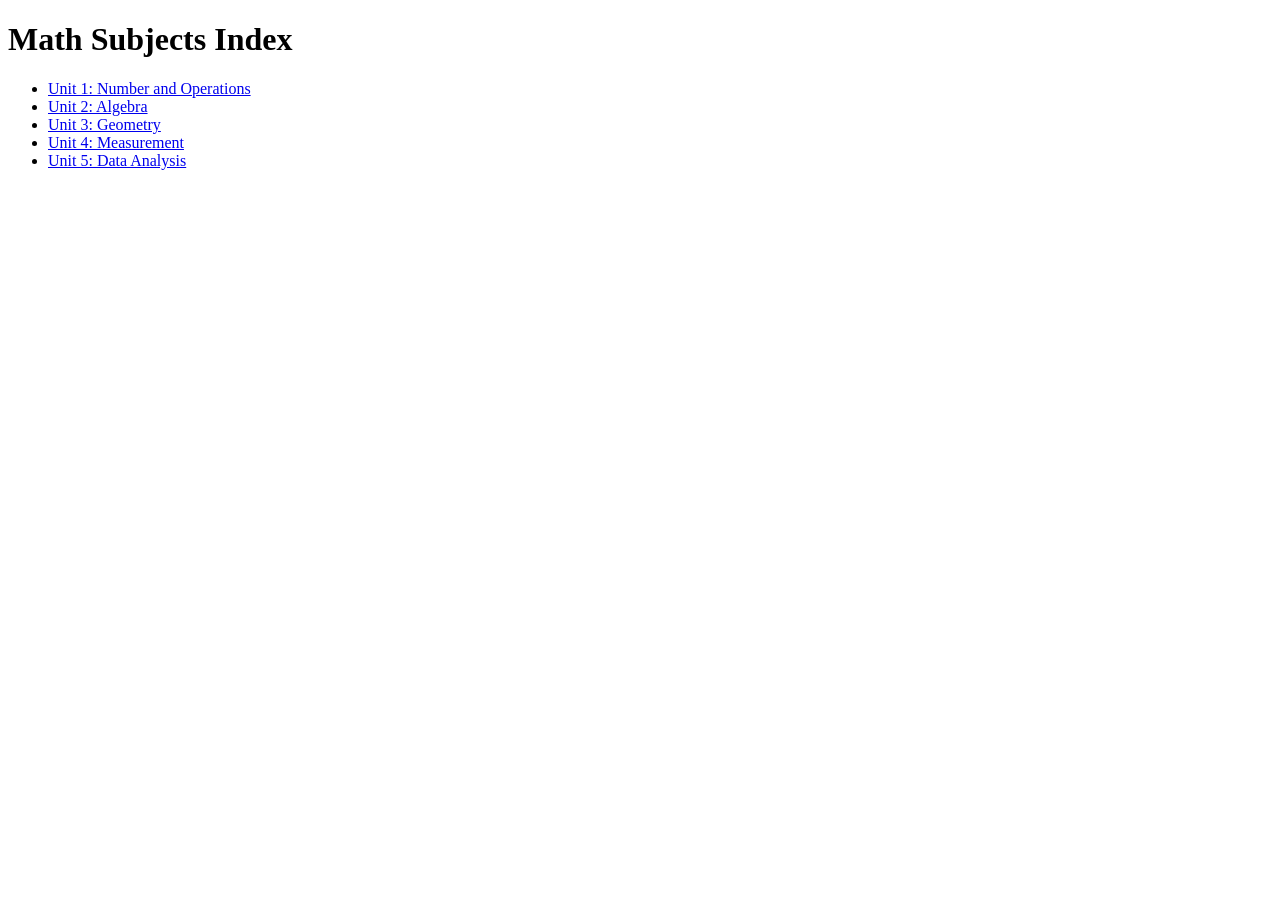
==== math.html @ 2756cdd5 "Create math.html for math subjects index page" ====
<!DOCTYPE html>
<html lang="en">
<head>
    <meta charset="UTF-8">
    <meta name="viewport" content="width=device-width, initial-scale=1.0">
    <title>Math Subjects Index</title>
</head>
<body>
    <h1>Math Subjects Index</h1>
    <ul>
        <li><a href="unit1.html">Unit 1: Number and Operations</a></li>
        <li><a href="unit2.html">Unit 2: Algebra</a></li>
        <li><a href="unit3.html">Unit 3: Geometry</a></li>
        <li><a href="unit4.html">Unit 4: Measurement</a></li>
        <li><a href="unit5.html">Unit 5: Data Analysis</a></li>
    </ul>
</body>
</html>
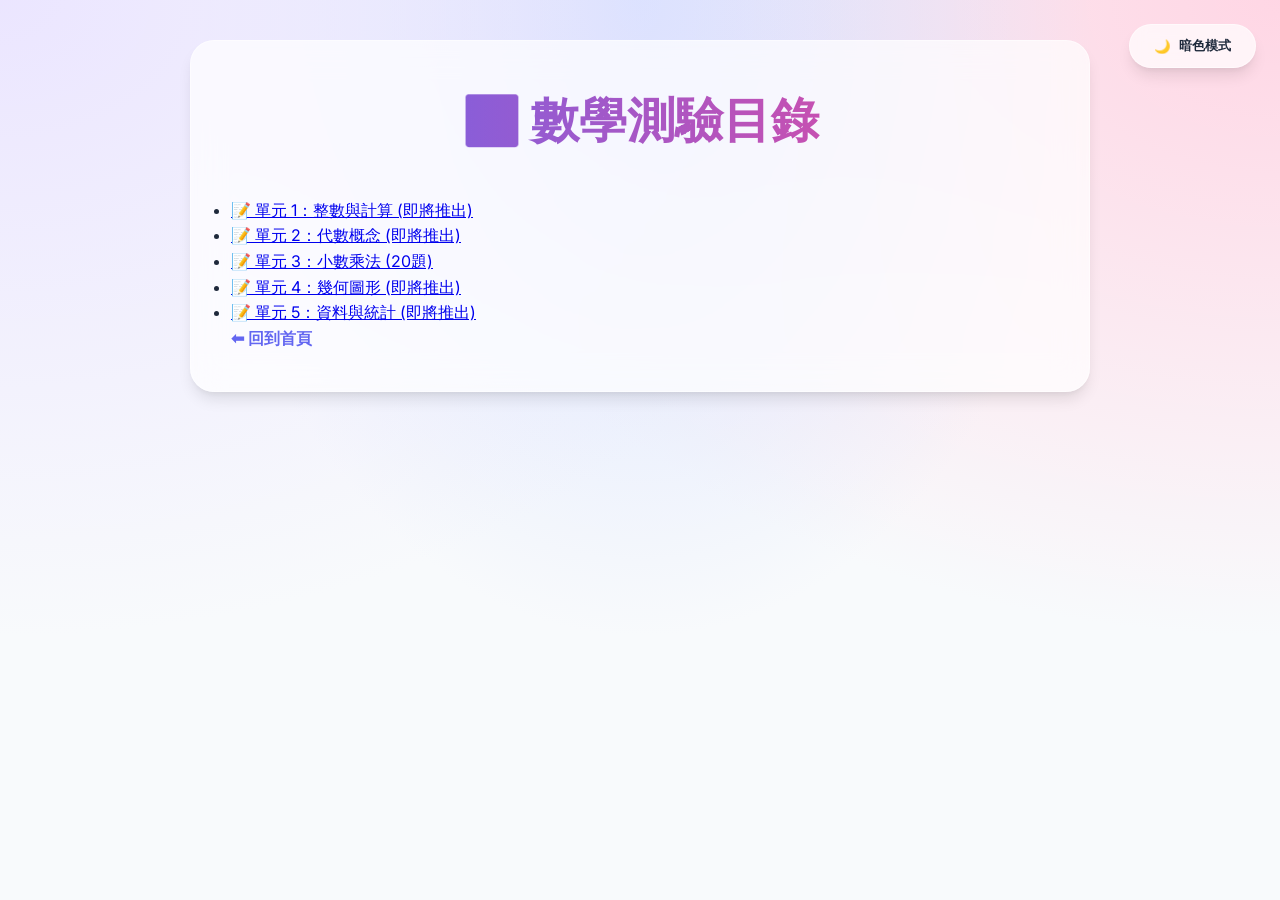
==== commit 01cf9921: "Add Society category with Unit 2 quiz and Math Unit 3 quiz with history tracking" ====
--- a/math.html
+++ b/math.html
@@ -1,18 +1,49 @@
 <!DOCTYPE html>
-<html lang="en">
+<html lang="zh-Hant">
 <head>
     <meta charset="UTF-8">
     <meta name="viewport" content="width=device-width, initial-scale=1.0">
-    <title>Math Subjects Index</title>
+    <title>數學測驗索引</title>
+    <link rel="stylesheet" href="style.css">
+    <script>
+        function toggleTheme() {
+            const html = document.documentElement;
+            const btn = document.getElementById('themeBtn');
+            const currentTheme = html.getAttribute('data-theme');
+            const newTheme = currentTheme === 'dark' ? 'light' : 'dark';
+            html.setAttribute('data-theme', newTheme);
+            btn.innerHTML = newTheme === 'dark' ? '<span>☀️</span> 亮色模式' : '<span>🌙</span> 暗色模式';
+            localStorage.setItem('theme', newTheme);
+        }
+
+        window.addEventListener('DOMContentLoaded', function() {
+            const savedTheme = localStorage.getItem('theme') || 'light';
+            document.documentElement.setAttribute('data-theme', savedTheme);
+            const btn = document.getElementById('themeBtn');
+            if (savedTheme === 'dark') btn.innerHTML = '<span>☀️</span> 亮色模式';
+        });
+    </script>
 </head>
 <body>
-    <h1>Math Subjects Index</h1>
-    <ul>
-        <li><a href="unit1.html">Unit 1: Number and Operations</a></li>
-        <li><a href="unit2.html">Unit 2: Algebra</a></li>
-        <li><a href="unit3.html">Unit 3: Geometry</a></li>
-        <li><a href="unit4.html">Unit 4: Measurement</a></li>
-        <li><a href="unit5.html">Unit 5: Data Analysis</a></li>
-    </ul>
+
+<div class="theme-toggle">
+    <button id="themeBtn" onclick="toggleTheme()"><span>🌙</span> 暗色模式</button>
+</div>
+
+<div class="container">
+    <h1>🔢 數學測驗目錄</h1>
+    
+    <div class="unit-section">
+        <ul>
+            <li><a href="#" class="quiz-link">📝 單元 1：整數與計算 (即將推出)</a></li>
+            <li><a href="#" class="quiz-link">📝 單元 2：代數概念 (即將推出)</a></li>
+            <li><a href="math_unit3_quiz1.html" class="quiz-link">📝 單元 3：小數乘法 (20題)</a></li>
+            <li><a href="#" class="quiz-link">📝 單元 4：幾何圖形 (即將推出)</a></li>
+            <li><a href="#" class="quiz-link">📝 單元 5：資料與統計 (即將推出)</a></li>
+        </ul>
+    </div>
+
+    <p><a href="index.html" style="text-decoration: none; font-weight: bold; color: var(--accent-primary);">⬅ 回到首頁</a></p>
+</div>
 </body>
 </html>
--- a/style.css
+++ b/style.css
@@ -0,0 +1,258 @@
+@import url('https://fonts.googleapis.com/css2?family=Inter:wght@400;500;600;700&family=Outfit:wght@400;600;800&display=swap');
+
+/* Modern Design Tokens */
+:root {
+    /* Color Palette */
+    --accent-primary: #6366f1; /* Indigo */
+    --accent-secondary: #ec4899; /* Pink */
+    --accent-success: #10b981; /* Emerald */
+    --accent-warning: #f59e0b; /* Amber */
+    --accent-danger: #ef4444; /* Red */
+
+    /* Light Mode */
+    --bg-primary: #f8fafc;
+    --bg-secondary: rgba(255, 255, 255, 0.8);
+    --text-primary: #1e293b;
+    --text-secondary: #64748b;
+    --border-color: rgba(226, 232, 240, 0.8);
+    --glass-bg: rgba(255, 255, 255, 0.7);
+    --glass-border: rgba(255, 255, 255, 0.5);
+    --shadow: 0 10px 15px -3px rgba(0, 0, 0, 0.1), 0 4px 6px -2px rgba(0, 0, 0, 0.05);
+}
+
+[data-theme="dark"] {
+    /* Dark Mode */
+    --bg-primary: #0f172a;
+    --bg-secondary: rgba(30, 41, 59, 0.8);
+    --text-primary: #f8fafc;
+    --text-secondary: #94a3b8;
+    --border-color: rgba(51, 65, 85, 0.8);
+    --glass-bg: rgba(30, 41, 59, 0.7);
+    --glass-border: rgba(255, 255, 255, 0.05);
+    --shadow: 0 20px 25px -5px rgba(0, 0, 0, 0.3), 0 10px 10px -5px rgba(0, 0, 0, 0.04);
+}
+
+/* Global Styles */
+* {
+    margin: 0;
+    padding: 0;
+    box-sizing: border-box;
+    transition: background-color 0.4s cubic-bezier(0.4, 0, 0.2, 1), 
+                color 0.4s cubic-bezier(0.4, 0, 0.2, 1),
+                border-color 0.4s cubic-bezier(0.4, 0, 0.2, 1),
+                box-shadow 0.4s cubic-bezier(0.4, 0, 0.2, 1);
+}
+
+body {
+    font-family: 'Inter', "Microsoft JhengHei", sans-serif;
+    background-color: var(--bg-primary);
+    background-image: radial-gradient(at 0% 0%, hsla(253,16%,7%,1) 0, transparent 50%), 
+                      radial-gradient(at 50% 0%, hsla(225,39%,30%,1) 0, transparent 50%), 
+                      radial-gradient(at 100% 0%, hsla(339,49%,30%,1) 0, transparent 50%);
+    background-attachment: fixed;
+    color: var(--text-primary);
+    line-height: 1.6;
+    min-height: 100vh;
+    padding: 40px 20px;
+}
+
+[data-theme="light"] body {
+    background-image: radial-gradient(at 0% 0%, hsla(253,100%,95%,1) 0, transparent 50%), 
+                      radial-gradient(at 50% 0%, hsla(225,100%,92%,1) 0, transparent 50%), 
+                      radial-gradient(at 100% 0%, hsla(339,100%,92%,1) 0, transparent 50%);
+}
+
+.container {
+    max-width: 900px;
+    margin: 0 auto;
+    background: var(--glass-bg);
+    backdrop-filter: blur(16px);
+    -webkit-backdrop-filter: blur(16px);
+    border: 1px solid var(--glass-border);
+    padding: 40px;
+    border-radius: 24px;
+    box-shadow: var(--shadow);
+}
+
+h1, h2, h3 {
+    font-family: 'Outfit', sans-serif;
+    color: var(--text-primary);
+    margin-bottom: 1.5rem;
+}
+
+h1 {
+    font-size: 3rem;
+    font-weight: 800;
+    text-align: center;
+    background: linear-gradient(to right, var(--accent-primary), var(--accent-secondary));
+    -webkit-background-clip: text;
+    background-clip: text;
+    -webkit-text-fill-color: transparent;
+    margin-bottom: 2.5rem;
+}
+
+/* Theme Toggle */
+.theme-toggle {
+    position: fixed;
+    top: 24px;
+    right: 24px;
+    z-index: 1000;
+}
+
+#themeBtn {
+    background: var(--glass-bg);
+    backdrop-filter: blur(8px);
+    border: 1px solid var(--glass-border);
+    color: var(--text-primary);
+    padding: 12px 24px;
+    border-radius: 99px;
+    font-weight: 600;
+    cursor: pointer;
+    box-shadow: var(--shadow);
+    display: flex;
+    align-items: center;
+    gap: 8px;
+}
+
+#themeBtn:hover {
+    transform: translateY(-2px);
+    background: var(--bg-secondary);
+}
+
+/* Subjects Grid */
+.subjects-grid {
+    display: grid;
+    grid-template-columns: repeat(auto-fit, minmax(260px, 1fr));
+    gap: 24px;
+}
+
+.subject-card {
+    position: relative;
+    padding: 40px 30px;
+    border-radius: 20px;
+    text-align: center;
+    text-decoration: none;
+    color: white;
+    overflow: hidden;
+    transition: transform 0.4s cubic-bezier(0.175, 0.885, 0.32, 1.275);
+}
+
+.subject-card::before {
+    content: '';
+    position: absolute;
+    top: 0;
+    left: 0;
+    width: 100%;
+    height: 100%;
+    background: linear-gradient(135deg, rgba(255,255,255,0.2), transparent);
+    z-index: 1;
+}
+
+.subject-card:hover {
+    transform: translateY(-12px);
+    box-shadow: 0 20px 40px rgba(0,0,0,0.2);
+}
+
+.science-card { background: linear-gradient(135deg, #f43f5e, #be123c); }
+.english-card { background: linear-gradient(135deg, #f59e0b, #b45309); }
+.math-card { background: linear-gradient(135deg, #10b981, #047857); }
+.society-card { background: linear-gradient(135deg, #6366f1, #4338ca); }
+
+.subject-card h2 {
+    color: white;
+    font-size: 2.5rem;
+    margin-bottom: 0.5rem;
+    z-index: 2;
+    position: relative;
+}
+
+.subject-card p {
+    font-weight: 500;
+    opacity: 0.9;
+    z-index: 2;
+    position: relative;
+}
+
+/* Quiz Styles */
+.question {
+    background: var(--bg-primary);
+    padding: 24px;
+    border-radius: 16px;
+    margin-bottom: 24px;
+    border: 1px solid var(--border-color);
+}
+
+.question p {
+    font-size: 1.25rem;
+    font-weight: 600;
+}
+
+.options li {
+    list-style: none;
+    margin: 12px 0;
+}
+
+.options label {
+    display: flex;
+    align-items: center;
+    padding: 16px 24px;
+    background: var(--bg-secondary);
+    border: 1px solid var(--border-color);
+    border-radius: 12px;
+    cursor: pointer;
+    transition: all 0.2s ease;
+    font-size: 1.15rem;
+}
+
+.options label:hover {
+    border-color: var(--accent-primary);
+    background: var(--bg-primary);
+}
+
+.options input[type="radio"]:checked + span {
+    color: var(--accent-primary);
+    font-weight: 600;
+}
+
+button#submitBtn {
+    background: linear-gradient(to right, var(--accent-primary), var(--accent-secondary));
+    color: white;
+    border: none;
+    padding: 18px;
+    border-radius: 16px;
+    font-size: 1.1rem;
+    font-weight: 700;
+    width: 100%;
+    cursor: pointer;
+    box-shadow: 0 10px 20px -5px rgba(99, 102, 241, 0.4);
+}
+
+button#submitBtn:hover {
+    transform: scale(1.02);
+    box-shadow: 0 15px 30px -5px rgba(99, 102, 241, 0.5);
+}
+
+#result {
+    margin-top: 40px;
+    padding: 30px;
+    border-radius: 20px;
+    background: var(--glass-bg);
+    border: 2px solid var(--accent-primary);
+}
+
+.history-item {
+    background: var(--bg-primary);
+    padding: 20px;
+    border-radius: 16px;
+    margin-bottom: 16px;
+    border: 1px solid var(--border-color);
+}
+
+/* Responsive */
+@media (max-width: 640px) {
+    body { padding: 20px 10px; }
+    .container { padding: 24px; border-radius: 20px; }
+    h1 { font-size: 2.2rem; }
+    .theme-toggle { top: 12px; right: 12px; }
+    #themeBtn { padding: 8px 16px; font-size: 0.9rem; }
+}
